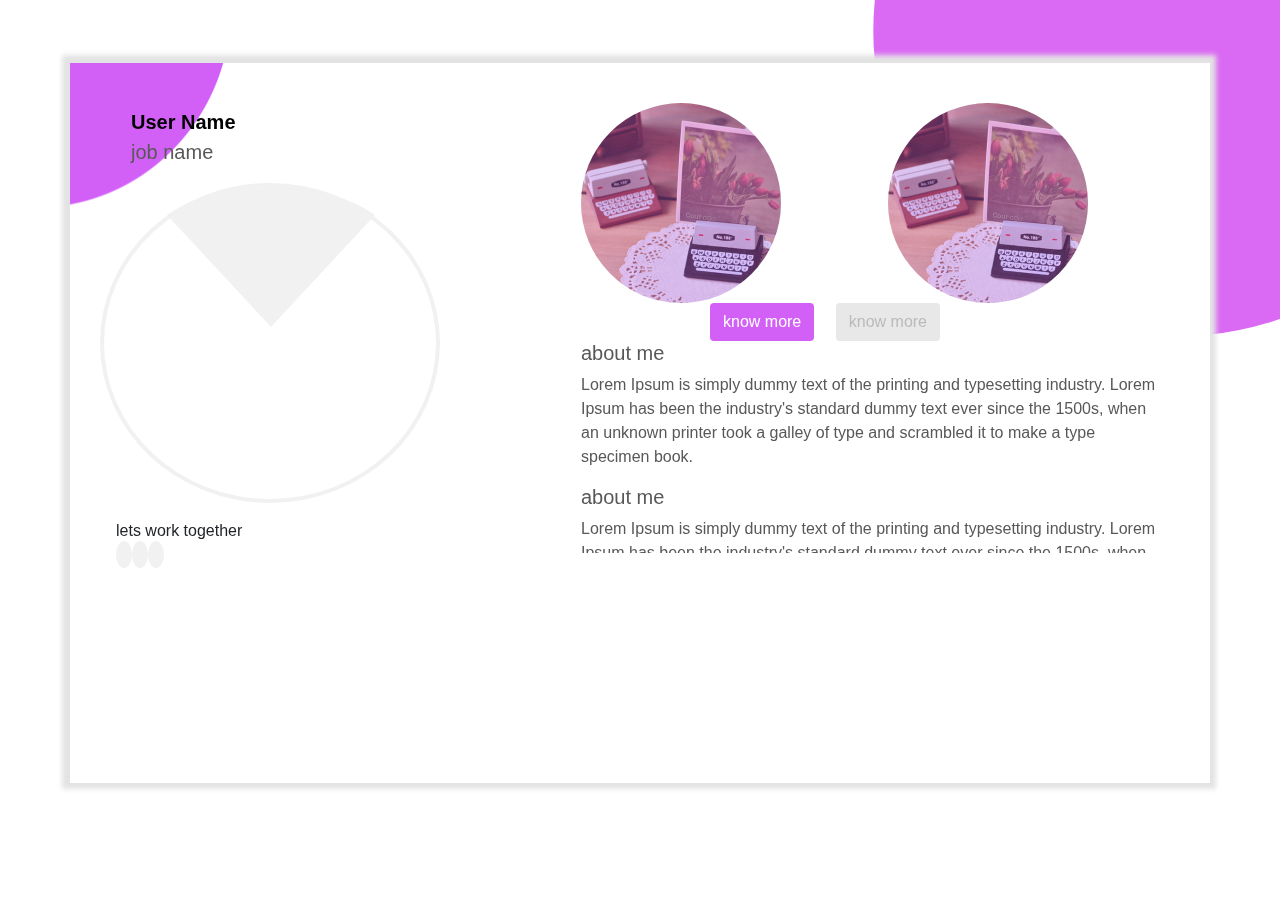
==== index.html @ be84b289 "my portfilio" ====
<!DOCTYPE html>
<html>
<head>
<meta charset="utf-8">
<meta http-equiv="X-UA-Compatible" content="IE=edge">
<meta name="viewport" content="width=device-width, initial-scale=1">
<title>portfilio</title>
<link rel="icon" type="image/png" href="imgs/title.png" />
<link rel="stylesheet" href="https://use.fontawesome.com/releases/v5.3.1/css/all.css" integrity="sha384-mzrmE5qonljUremFsqc01SB46JvROS7bZs3IO2EmfFsd15uHvIt+Y8vEf7N7fWAU" crossorigin="anonymous">
<link rel="stylesheet" href="css/bootstrap.min.css">    
<link rel="stylesheet" href="css/bootstrap.css">    
<link rel="stylesheet" href="css/owl.theme.default.css"> 
<link rel="stylesheet" href="css/owl.carousel.min.css">    
<link rel="stylesheet" href="css/styles.css">


</head>
<body>
<div class="container-fluid container-div" id="lg-bg">
	<div class="container content-container" id="sm-bg">
		<div class="row">
		 <div class="col inf">
			 <p><span>User Name</span>
				 <br>job name
			 </p>
		</div>
		</div>
	<div class="row">
	  <div class="col-4 tabs-container" id="bg">
		  <ul class=" nav nav-tabs"> 
        		<li class="nav-item active li-1">
        			<a href="#personal" class="nav-link active" role="tab" data-toggle="tab" onclick="change1()"><i class="far fa-file-code fa-2x" ></i></a>
        		</li>
        		<li class="nav-item li-2 ">
        			<a href="#skills" class="nav-link " role="tab" data-toggle="tab" onclick="change2()"><i class="far fa-user fa-2x" ></i></a>
        		</li>
        		<li class="nav-item li-3">
        			<a href="#works" class="nav-link " role="tab" data-toggle="tab" onclick="change3()"><i class="fas fa-briefcase fa-2x" ></i></a>
        		</li>
        		<li class="nav-item li-4">
        			<a href="#experience" class="nav-link " role="tab" data-toggle="tab" onclick="change4()"><i class="fab fa-angellist fa-2x"></i></a>
		  </li>
		  </ul>
		  <ul class="contact-icons ml-3 mt-3">
			  <li class="d-block ">lets work together</li>
			  <li class="d-inline px-2"><a href="#"><i class="far fa-envelope"></i></a></li>
			  <li class="d-inline px-2"><a href="#"><i class="fab fa-github"></i></a></li>
			  <li class="d-inline px-2"><a href="#"><i class="fab fa-linkedin-in"></i></a></li>
		  </ul>
		</div>
        		
	  <div class="tab-content col-8 " style="color:#585858;">
		  <!--profile-->
		   <div role="tabpanel" class="tab-pane fade in active " style="opacity:1;" id="personal">
			   <div class="row ml-5">
			      <div class="col pro ml-5"><img src="images/pro.png"></div>
			      <div class="col pro"><img src="images/pro.png"></div>
			   </div>
			   <div class="row">
			     <a href="#" class="btn btn1">know more</a>
			     <a href="#" class="btn btn2">know more</a>
			   </div>
			   <div class="row ml-5">
			     <div class="col ml-5">
					 <h5>about me</h5>
					 <p>Lorem Ipsum is simply dummy text of the printing and typesetting industry. Lorem Ipsum has been the industry's standard dummy text ever since the 1500s, when an unknown printer took a galley of type and scrambled it to make a type specimen book. </p>
				 </div>
			   </div>
			   <div class="row ml-5">
			     <div class="col ml-5">
					 <h5>about me</h5>
					 <p>
						 Lorem Ipsum is simply dummy text of the printing and typesetting industry. Lorem Ipsum has been the industry's standard dummy text ever since the 1500s, when an unknown printer took a galley of type and scrambled it to make a type specimen book. 
					 </p>
					 
					 
				 </div>
			   </div>
		  
		  </div>
		  		  
		  <!--profile------------------------------------------------------->
		   <div role="tabpanel" class="tab-pane fade " id="skills">
		  		  		   <h4>EXPERIIENCE</h4>
					 <p class="mt-2">
						 Lorem Ipsum is simply dummy text of the printing and typesetting industry. Lorem Ipsum has been the industry's standard dummy text ever since the 1500s, when an unknown printer took a galley of type and scrambled it to make a type specimen book. 
					 </p>


		  
		  
		  </div>
		  <!--Experience------------------------------------------------------->
		   <div role="tabpanel" class="tab-pane fade ml-5" id="works">
		   <h4>EXPERIIENCE</h4>
					 <p class="mt-2">
						 Lorem Ipsum is simply dummy text of the printing and typesetting industry. Lorem Ipsum has been the industry's standard dummy text ever since the 1500s, when an unknown printer took a galley of type and scrambled it to make a type specimen book. 
					 </p>
		  
		  <ul>
			  <li>
             <h5>june 2018</h5>			  
             <h4>front-end developer</h4>
			  Lorem Ipsum is simply dummy text of the printing and typesetting industry. Lorem Ipsum has been the industry's standard dummy text ever since the 1500s, when an unknown printer took<br><br>
			  </li>
			  <li>
				  
             <h5>june 2018</h5>			  
             <h4>front-end developer</h4>
			  Lorem Ipsum is simply dummy text of the printing and typesetting industry. Lorem Ipsum has been the industry's standard dummy text ever since the 1500s, when an unknown printer took<br><br>
			  </li>
			  <li>
				  <br><br>
             <h5>june 2018</h5>			  
             <h4>front-end developer</h4>
			  Lorem Ipsum is simply dummy text of the printing and typesetting industry. Lorem Ipsum has been the industry's standard dummy text ever since the 1500s, when an unknown printer took<br><br>
			  </li>
			  <li>
				  
             <h5>june 2018</h5>			  
             <h4>front-end developer</h4>
			  Lorem Ipsum is simply dummy text of the printing and typesetting industry. Lorem Ipsum has been the industry's standard dummy text ever since the 1500s, when an unknown printer took
				  <br><br>
			  </li>
			  <li>
				  
             <h5>june 2018</h5>			  
             <h4>front-end developer</h4>
			  Lorem Ipsum is simply dummy text of the printing and typesetting industry. Lorem Ipsum has been the industry's standard dummy text ever since the 1500s, when an unknown printer took
			  </li>
	     </ul>
		  
		  </div>
		  <!--skills------------------------------------------------------->
		  
		   <div role="tabpanel" class="tab-pane fade " id="experience">
		  
		  
		  
		  </div>

		
	  </div>
	</div>
	</div>
</div>
<!------------------------------------------------------------------------------->
<script src="js/jquery-1.11.3.min.js"></script>       
<script src="js/jquery.min.js"></script>       
<script src="js/bootstrap.js"></script>    
<script src="js/bootstrap.min.js"></script>    
<script src="js/owl.carousel.min.js"></script>
<script src="js/popper.min.js"></script>
<script src="js/code.js"></script>
		
</body>
</html>
---- css/styles.css ----
/* header*/
@charset "utf-8";
/* CSS Document */
*{margin-left: auto !important;
  margin-right:auto !important;
   padding: 0;
  box-sizing: border-box;
	
}
/* to change scrollbar*/ 
/* width */
::-webkit-scrollbar {
    width: 3px;
}

/* Track */
::-webkit-scrollbar-track {
    background: #f1f1f1; 
}
 
/* Handle */
::-webkit-scrollbar-thumb {
    background: #c6c6c6; 
}

/* Handle on hover */
::-webkit-scrollbar-thumb:hover {
    background: #3c4049; 
}
a{text-decoration: none;color: #a2a2a2;}
a:hover:{color:#333}
/**************************nav************************/
.container-div{width: 100%;
	height: 100%;
	position: fixed;
	top:0;
	right:0;
	background-image:url(../images/purple-lg-bg.PNG);
	background-position: right top;
	background-repeat: no-repeat;
	background-attachment: fixed;

	
}
.content-container{
	background-color: #fff;
	background-image:url(../images/purple-bg.PNG) ;
	background-position: left top;
	background-repeat: no-repeat;
	background-attachment: fixed;
	background-size: auto;
	height: 80%;
	width:100%;
	overflow: visible;
	margin:5% auto;
	border:#e3e3e3;
	-webkit-box-shadow: -1px -1px 5px 7px rgba(227,227,227,1);
-moz-box-shadow: -1px -1px 5px 7px rgba(227,227,227,1);
box-shadow: -1px -1px 5px 7px rgba(227,227,227,1);

}
.inf{margin: 4% auto auto;
    padding-left: 46px;
    font-size: 20px;
	color: #585858
    }
.inf span{font-weight: bold;color:#000}
.tabs-container{position: relative;}
.tabs-container .nav-tabs{position: relative;
	height:320px; 
	border:4px solid #f1f1f1;
	border-radius:50% }
.tabs-container ul .li-1 {position: absolute;
	  margin-top:0px;
	  left:37px;
	  width: 0;
      height: 0;
      border-left: 130px solid transparent;
      border-right: 130px solid transparent;
      border-top: 140px solid #f1f1f1;
      border-radius: 50%;}
.tabs-container ul .li-2{position: absolute;
	 transform: rotate(275deg);
	  margin-top:75px;
	  left:-53px;
	  width: 0;
      height: 0;
      border-left: 130px solid transparent;
      border-right: 130px solid transparent;
      border-top: 152px solid transparent;
      border-radius: 50%;}
.tabs-container ul .li-3{position: absolute;
	 transform: rotate(90deg);
	  margin-top:71px;
	  left:119px;
	  width: 0;
      height: 0;
      border-left: 130px solid transparent;
      border-right: 130px solid transparent;
      border-top: 166px solid transparent;
      border-radius: 50%;}
.tabs-container ul .li-4{position: absolute;
	  transform: rotate(180deg);
	  margin-top:153px;
	  left:26px;
	  width: 0;
      height: 0;
      border-left: 130px solid transparent;
      border-right: 130px solid transparent;
      border-top: 161px solid transparent;
      border-radius: 50%;}

nav-link i{color: #a2a2a2}
.tab-content{max-height: 450px;overflow-y: scroll;margin-top: -80px;}
.pro img{width: 200px;
	height: 200px;
	border-radius: 50%;
}
.btn1{background-color: #d260f7;color:#fff;margin-left: 240px!important;}
.btn2{background-color: #e8e8e8;color:#bababa;margin-right: 240px!important}
.nav-item a {transform: translate(-35px,-89px);border: none!important;background-color: transparent!important;}
.li-1 .nav-link.active{
	color: #da6af3!important;}


.li-2 .nav-link.active{
	color: #01d4a9;}


.li-3 .nav-link.active{
	color:#468df8 !important;}

.li-4 .nav-link.active{
	color: #f84f43 !important;}
.contact-icons  li:not(:first-child){background-color: #f1f1f1;border-radius: 50%;padding:5px}
/*
======================================================================================
experience
======================================================================================*/
#works h4:after{
	position: absolute;
    width: 5%!important;
    top: 33px;
    left: 65px;
    content: "";
    display: block;
    height: 4px;
    transition: all 300ms ease;
    text-align: center;
    opacity: 1;
    background: #468df8;
}#works ul:after{
	position: absolute;
    width: 11px!important;
    top: 152px;
    left: 63px;
    content: "";
    display: block;
    height: 850px;
    transition: all 300ms ease;
    text-align: center;
    opacity: 0.16;
    background: #333;
}
#works ul {color: #a3a3a3;margin-top: 10px;padding: 20px;}
#works ul h4{color: #525252}
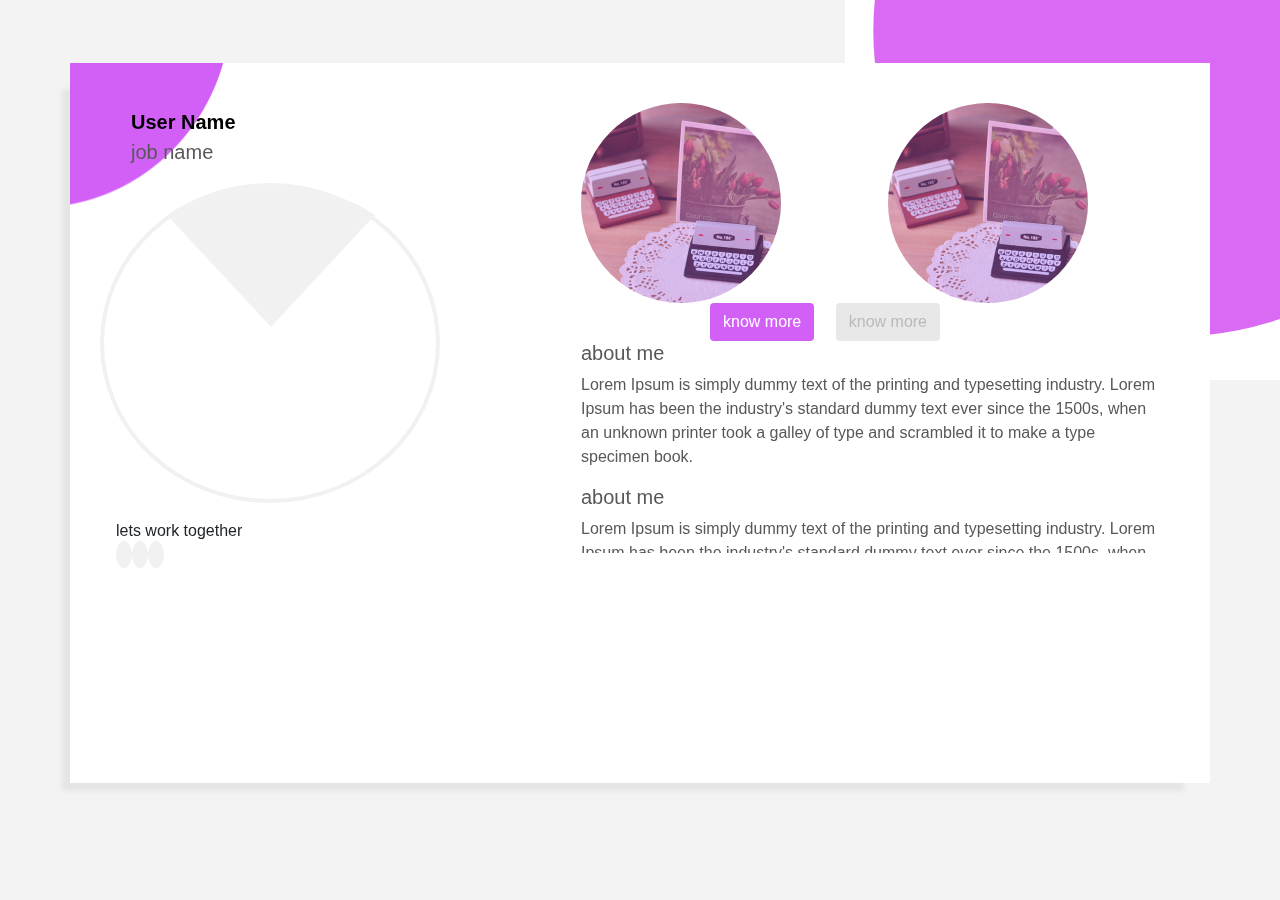
==== commit fa5ca87a: "use circle.css for progress bar" ====
--- a/index.html
+++ b/index.html
@@ -8,9 +8,8 @@
 <link rel="icon" type="image/png" href="imgs/title.png" />
 <link rel="stylesheet" href="https://use.fontawesome.com/releases/v5.3.1/css/all.css" integrity="sha384-mzrmE5qonljUremFsqc01SB46JvROS7bZs3IO2EmfFsd15uHvIt+Y8vEf7N7fWAU" crossorigin="anonymous">
 <link rel="stylesheet" href="css/bootstrap.min.css">    
-<link rel="stylesheet" href="css/bootstrap.css">    
-<link rel="stylesheet" href="css/owl.theme.default.css"> 
-<link rel="stylesheet" href="css/owl.carousel.min.css">    
+<link rel="stylesheet" href="css/bootstrap.css">       
+<link rel="stylesheet" href="css/circle.css">       
 <link rel="stylesheet" href="css/styles.css">
 
 
@@ -26,7 +25,7 @@
 		</div>
 		</div>
 	<div class="row">
-	  <div class="col-4 tabs-container" id="bg">
+	  <div class="col-md-4 tabs-container" id="bg">
 		  <ul class=" nav nav-tabs"> 
         		<li class="nav-item active li-1">
         			<a href="#personal" class="nav-link active" role="tab" data-toggle="tab" onclick="change1()"><i class="far fa-file-code fa-2x" ></i></a>
@@ -49,7 +48,7 @@
 		  </ul>
 		</div>
         		
-	  <div class="tab-content col-8 " style="color:#585858;">
+	  <div class="tab-content col-md-8 " style="color:#585858;">
 		  <!--profile-->
 		   <div role="tabpanel" class="tab-pane fade in active " style="opacity:1;" id="personal">
 			   <div class="row ml-5">
@@ -80,11 +79,99 @@
 		  </div>
 		  		  
 		  <!--profile------------------------------------------------------->
-		   <div role="tabpanel" class="tab-pane fade " id="skills">
-		  		  		   <h4>EXPERIIENCE</h4>
-					 <p class="mt-2">
+		   <div role="tabpanel" class="tab-pane fade ml-5" id="skills">
+		  		     <h4>Skills</h4>
+					 <p class="py-3">
 						 Lorem Ipsum is simply dummy text of the printing and typesetting industry. Lorem Ipsum has been the industry's standard dummy text ever since the 1500s, when an unknown printer took a galley of type and scrambled it to make a type specimen book. 
 					 </p>
+			   <ul class="d-block mt-5">
+			   <li class="d-block py-3">
+	          <div class="c100 p50 small">
+                    <span>50%</span>
+                    <div class="slice">
+                        <div class="bar"></div>
+                        <div class="fill"></div>
+                    </div>
+                </div>
+				  <main>
+					  <h4>skill name</h4>
+					  <p>
+					  Lorem Ipsum is simply dummy text of the printing and typesetting industry. Lorem Ipsum has been the industry's standard dummy text ever since the 1500s
+					  
+					  </p>
+				  </main>
+  
+			   </li>
+			   <li class="d-block">
+	          <div class="c100 p50 small">
+                    <span>50%</span>
+                    <div class="slice">
+                        <div class="bar"></div>
+                        <div class="fill"></div>
+                    </div>
+                </div>
+				  <main>
+					  <h4>skill name</h4>
+					  <p>
+					  Lorem Ipsum is simply dummy text of the printing and typesetting industry. Lorem Ipsum has been the industry's standard dummy text ever since the 1500s
+					  
+					  </p>
+				  </main>
+				   
+			   </li>
+			   <li class="d-block py-3">
+		          <div class="c100 p50 small">
+                    <span>50%</span>
+                    <div class="slice">
+                        <div class="bar"></div>
+                        <div class="fill"></div>
+                    </div>
+                </div>
+				  <main>
+					  <h4>skill name</h4>
+					  <p>
+					  Lorem Ipsum is simply dummy text of the printing and typesetting industry. Lorem Ipsum has been the industry's standard dummy text ever since the 1500s
+					  
+					  </p>
+				  </main>
+			   
+		       </li>
+			   <li class="d-block py-3">
+	          <div class="c100 p50 small">
+                    <span>50%</span>
+                    <div class="slice">
+                        <div class="bar"></div>
+                        <div class="fill"></div>
+                    </div>
+                </div>
+				  <main>
+					  <h4>skill name</h4>
+					  <p>
+					  Lorem Ipsum is simply dummy text of the printing and typesetting industry. Lorem Ipsum has been the industry's standard dummy text ever since the 1500s
+					  
+					  </p>
+				  </main>
+				   
+			   </li>
+			   <li class="d-block py-3">
+		          <div class="c100 p50 small">
+                    <span>50%</span>
+                    <div class="slice">
+                        <div class="bar"></div>
+                        <div class="fill"></div>
+                    </div>
+                </div>
+			   
+				  <main>
+					  <h4>skill name</h4>
+					  <p>
+					  Lorem Ipsum is simply dummy text of the printing and typesetting industry. Lorem Ipsum has been the industry's standard dummy text ever since the 1500s
+					  
+					  </p>
+				  </main>
+			   </li>
+			   </ul>
+			   
 
 
 		  
@@ -133,9 +220,70 @@
 		  </div>
 		  <!--skills------------------------------------------------------->
 		  
-		   <div role="tabpanel" class="tab-pane fade " id="experience">
-		  
-		  
+		   <div role="tabpanel" class="tab-pane fade ml-5" id="experience">
+		   <h4 class="ml-5">PORTFILIO</h4>
+		    <div class="row">
+			   <div class="col-md-3 bg-projects">
+				<a href="#" class="portfilio">
+			      project name
+			    </a>
+			  </div>
+			   <div class="col-md-3 bg-projects">
+				<a href="#" class="portfilio">
+			      project name
+			    </a>
+			  </div>
+			   <div class="col-md-3 bg-projects">
+				<a href="#" class="portfilio">
+			      project name
+			    </a>
+			  </div>
+			   <div class="col-md-3 bg-projects">
+				<a href="#" class="portfilio">
+			      project name
+			    </a>
+			  </div>
+			   <div class="col-md-3 bg-projects">
+				<a href="#" class="portfilio">
+			      project name
+			    </a>
+			  </div>
+			   <div class="col-md-3 bg-projects">
+				<a href="#" class="portfilio">
+			      project name
+			    </a>
+			  </div>
+			   <div class="col-md-3 bg-projects">
+				<a href="#" class="portfilio">
+			      project name
+			    </a>
+			  </div>
+			   <div class="col-md-3 bg-projects">
+				<a href="#" class="portfilio">
+			      project name
+			    </a>
+			  </div>
+			   <div class="col-md-3 bg-projects">
+				<a href="#" class="portfilio">
+			      project name
+			    </a>
+			  </div>
+			   <div class="col-md-3 bg-projects">
+				<a href="#" class="portfilio">
+			      project name
+			    </a>
+			  </div>
+			   <div class="col-md-3 bg-projects">
+				<a href="#" class="portfilio">
+			      project name
+			    </a>
+			  </div>
+			   <div class="col-md-3 bg-projects">
+				<a href="#" class="portfilio">
+			      project name
+			    </a>
+			  </div>
+			</div>
 		  
 		  </div>
 
@@ -149,7 +297,6 @@
 <script src="js/jquery.min.js"></script>       
 <script src="js/bootstrap.js"></script>    
 <script src="js/bootstrap.min.js"></script>    
-<script src="js/owl.carousel.min.js"></script>
 <script src="js/popper.min.js"></script>
 <script src="js/code.js"></script>
 		
--- a/css/circle.css
+++ b/css/circle.css
@@ -0,0 +1,879 @@
+/****************************************************************
+ *
+ * CSS Percentage Circle
+ * Author: Andre Firchow
+ *
+*****************************************************************/
+.rect-auto, .c100.p51 .slice, .c100.p52 .slice, .c100.p53 .slice, .c100.p54 .slice, .c100.p55 .slice, .c100.p56 .slice, .c100.p57 .slice, .c100.p58 .slice, .c100.p59 .slice, .c100.p60 .slice, .c100.p61 .slice, .c100.p62 .slice, .c100.p63 .slice, .c100.p64 .slice, .c100.p65 .slice, .c100.p66 .slice, .c100.p67 .slice, .c100.p68 .slice, .c100.p69 .slice, .c100.p70 .slice, .c100.p71 .slice, .c100.p72 .slice, .c100.p73 .slice, .c100.p74 .slice, .c100.p75 .slice, .c100.p76 .slice, .c100.p77 .slice, .c100.p78 .slice, .c100.p79 .slice, .c100.p80 .slice, .c100.p81 .slice, .c100.p82 .slice, .c100.p83 .slice, .c100.p84 .slice, .c100.p85 .slice, .c100.p86 .slice, .c100.p87 .slice, .c100.p88 .slice, .c100.p89 .slice, .c100.p90 .slice, .c100.p91 .slice, .c100.p92 .slice, .c100.p93 .slice, .c100.p94 .slice, .c100.p95 .slice, .c100.p96 .slice, .c100.p97 .slice, .c100.p98 .slice, .c100.p99 .slice, .c100.p100 .slice {
+  clip: rect(auto, auto, auto, auto);
+}
+
+.pie, .c100 .bar, .c100.p51 .fill, .c100.p52 .fill, .c100.p53 .fill, .c100.p54 .fill, .c100.p55 .fill, .c100.p56 .fill, .c100.p57 .fill, .c100.p58 .fill, .c100.p59 .fill, .c100.p60 .fill, .c100.p61 .fill, .c100.p62 .fill, .c100.p63 .fill, .c100.p64 .fill, .c100.p65 .fill, .c100.p66 .fill, .c100.p67 .fill, .c100.p68 .fill, .c100.p69 .fill, .c100.p70 .fill, .c100.p71 .fill, .c100.p72 .fill, .c100.p73 .fill, .c100.p74 .fill, .c100.p75 .fill, .c100.p76 .fill, .c100.p77 .fill, .c100.p78 .fill, .c100.p79 .fill, .c100.p80 .fill, .c100.p81 .fill, .c100.p82 .fill, .c100.p83 .fill, .c100.p84 .fill, .c100.p85 .fill, .c100.p86 .fill, .c100.p87 .fill, .c100.p88 .fill, .c100.p89 .fill, .c100.p90 .fill, .c100.p91 .fill, .c100.p92 .fill, .c100.p93 .fill, .c100.p94 .fill, .c100.p95 .fill, .c100.p96 .fill, .c100.p97 .fill, .c100.p98 .fill, .c100.p99 .fill, .c100.p100 .fill {
+  position: absolute;
+  border: 0.08em solid #01d1a7;
+  width: 0.84em;
+  height: 0.84em;
+  clip: rect(0em, 0.5em, 1em, 0em);
+  -webkit-border-radius: 50%;
+  -moz-border-radius: 50%;
+  -ms-border-radius: 50%;
+  -o-border-radius: 50%;
+  border-radius: 50%;
+  -webkit-transform: rotate(0deg);
+  -moz-transform: rotate(0deg);
+  -ms-transform: rotate(0deg);
+  -o-transform: rotate(0deg);
+  transform: rotate(0deg);
+}
+
+.pie-fill, .c100.p51 .bar:after, .c100.p51 .fill, .c100.p52 .bar:after, .c100.p52 .fill, .c100.p53 .bar:after, .c100.p53 .fill, .c100.p54 .bar:after, .c100.p54 .fill, .c100.p55 .bar:after, .c100.p55 .fill, .c100.p56 .bar:after, .c100.p56 .fill, .c100.p57 .bar:after, .c100.p57 .fill, .c100.p58 .bar:after, .c100.p58 .fill, .c100.p59 .bar:after, .c100.p59 .fill, .c100.p60 .bar:after, .c100.p60 .fill, .c100.p61 .bar:after, .c100.p61 .fill, .c100.p62 .bar:after, .c100.p62 .fill, .c100.p63 .bar:after, .c100.p63 .fill, .c100.p64 .bar:after, .c100.p64 .fill, .c100.p65 .bar:after, .c100.p65 .fill, .c100.p66 .bar:after, .c100.p66 .fill, .c100.p67 .bar:after, .c100.p67 .fill, .c100.p68 .bar:after, .c100.p68 .fill, .c100.p69 .bar:after, .c100.p69 .fill, .c100.p70 .bar:after, .c100.p70 .fill, .c100.p71 .bar:after, .c100.p71 .fill, .c100.p72 .bar:after, .c100.p72 .fill, .c100.p73 .bar:after, .c100.p73 .fill, .c100.p74 .bar:after, .c100.p74 .fill, .c100.p75 .bar:after, .c100.p75 .fill, .c100.p76 .bar:after, .c100.p76 .fill, .c100.p77 .bar:after, .c100.p77 .fill, .c100.p78 .bar:after, .c100.p78 .fill, .c100.p79 .bar:after, .c100.p79 .fill, .c100.p80 .bar:after, .c100.p80 .fill, .c100.p81 .bar:after, .c100.p81 .fill, .c100.p82 .bar:after, .c100.p82 .fill, .c100.p83 .bar:after, .c100.p83 .fill, .c100.p84 .bar:after, .c100.p84 .fill, .c100.p85 .bar:after, .c100.p85 .fill, .c100.p86 .bar:after, .c100.p86 .fill, .c100.p87 .bar:after, .c100.p87 .fill, .c100.p88 .bar:after, .c100.p88 .fill, .c100.p89 .bar:after, .c100.p89 .fill, .c100.p90 .bar:after, .c100.p90 .fill, .c100.p91 .bar:after, .c100.p91 .fill, .c100.p92 .bar:after, .c100.p92 .fill, .c100.p93 .bar:after, .c100.p93 .fill, .c100.p94 .bar:after, .c100.p94 .fill, .c100.p95 .bar:after, .c100.p95 .fill, .c100.p96 .bar:after, .c100.p96 .fill, .c100.p97 .bar:after, .c100.p97 .fill, .c100.p98 .bar:after, .c100.p98 .fill, .c100.p99 .bar:after, .c100.p99 .fill, .c100.p100 .bar:after, .c100.p100 .fill {
+  -webkit-transform: rotate(180deg);
+  -moz-transform: rotate(180deg);
+  -ms-transform: rotate(180deg);
+  -o-transform: rotate(180deg);
+  transform: rotate(180deg);
+}
+
+.c100 {
+  position: relative;
+  font-size: 120px;
+  width: 1em;
+  height: 1em;
+  -webkit-border-radius: 50%;
+  -moz-border-radius: 50%;
+  -ms-border-radius: 50%;
+  -o-border-radius: 50%;
+  border-radius: 50%;
+  float: left;
+  margin: 0 0.1em 0.1em 0;
+  background-color: #cccccc;
+}
+.c100 *, .c100 *:before, .c100 *:after {
+  -webkit-box-sizing: content-box;
+  -moz-box-sizing: content-box;
+  box-sizing: content-box;
+}
+.c100.center {
+  float: none;
+  margin: 0 auto;
+}
+.c100.big {
+  font-size: 240px;
+}
+.c100.small {
+  font-size: 80px;
+}
+.c100 > span {
+  position: absolute;
+  width: 100%;
+  z-index: 1;
+  left: 0;
+  top: 0;
+  width: 5em;
+  line-height: 5em;
+  font-size: 0.2em;
+  color: #cccccc;
+  display: block;
+  text-align: center;
+  white-space: nowrap;
+  -webkit-transition-property: all;
+  -moz-transition-property: all;
+  -o-transition-property: all;
+  transition-property: all;
+  -webkit-transition-duration: 0.2s;
+  -moz-transition-duration: 0.2s;
+  -o-transition-duration: 0.2s;
+  transition-duration: 0.2s;
+  -webkit-transition-timing-function: ease-out;
+  -moz-transition-timing-function: ease-out;
+  -o-transition-timing-function: ease-out;
+  transition-timing-function: ease-out;
+}
+.c100:after {
+  position: absolute;
+  top: 0.08em;
+  left: 0.08em;
+  display: block;
+  content: " ";
+  -webkit-border-radius: 50%;
+  -moz-border-radius: 50%;
+  -ms-border-radius: 50%;
+  -o-border-radius: 50%;
+  border-radius: 50%;
+  background-color: whitesmoke;
+  width: 0.84em;
+  height: 0.84em;
+  -webkit-transition-property: all;
+  -moz-transition-property: all;
+  -o-transition-property: all;
+  transition-property: all;
+  -webkit-transition-duration: 0.2s;
+  -moz-transition-duration: 0.2s;
+  -o-transition-duration: 0.2s;
+  transition-duration: 0.2s;
+  -webkit-transition-timing-function: ease-in;
+  -moz-transition-timing-function: ease-in;
+  -o-transition-timing-function: ease-in;
+  transition-timing-function: ease-in;
+}
+.c100 .slice {
+  position: absolute;
+  width: 1em;
+  height: 1em;
+  clip: rect(0em, 1em, 1em, 0.5em);
+}
+.c100.p1 .bar {
+  -webkit-transform: rotate(3.6deg);
+  -moz-transform: rotate(3.6deg);
+  -ms-transform: rotate(3.6deg);
+  -o-transform: rotate(3.6deg);
+  transform: rotate(3.6deg);
+}
+.c100.p2 .bar {
+  -webkit-transform: rotate(7.2deg);
+  -moz-transform: rotate(7.2deg);
+  -ms-transform: rotate(7.2deg);
+  -o-transform: rotate(7.2deg);
+  transform: rotate(7.2deg);
+}
+.c100.p3 .bar {
+  -webkit-transform: rotate(10.8deg);
+  -moz-transform: rotate(10.8deg);
+  -ms-transform: rotate(10.8deg);
+  -o-transform: rotate(10.8deg);
+  transform: rotate(10.8deg);
+}
+.c100.p4 .bar {
+  -webkit-transform: rotate(14.4deg);
+  -moz-transform: rotate(14.4deg);
+  -ms-transform: rotate(14.4deg);
+  -o-transform: rotate(14.4deg);
+  transform: rotate(14.4deg);
+}
+.c100.p5 .bar {
+  -webkit-transform: rotate(18deg);
+  -moz-transform: rotate(18deg);
+  -ms-transform: rotate(18deg);
+  -o-transform: rotate(18deg);
+  transform: rotate(18deg);
+}
+.c100.p6 .bar {
+  -webkit-transform: rotate(21.6deg);
+  -moz-transform: rotate(21.6deg);
+  -ms-transform: rotate(21.6deg);
+  -o-transform: rotate(21.6deg);
+  transform: rotate(21.6deg);
+}
+.c100.p7 .bar {
+  -webkit-transform: rotate(25.2deg);
+  -moz-transform: rotate(25.2deg);
+  -ms-transform: rotate(25.2deg);
+  -o-transform: rotate(25.2deg);
+  transform: rotate(25.2deg);
+}
+.c100.p8 .bar {
+  -webkit-transform: rotate(28.8deg);
+  -moz-transform: rotate(28.8deg);
+  -ms-transform: rotate(28.8deg);
+  -o-transform: rotate(28.8deg);
+  transform: rotate(28.8deg);
+}
+.c100.p9 .bar {
+  -webkit-transform: rotate(32.4deg);
+  -moz-transform: rotate(32.4deg);
+  -ms-transform: rotate(32.4deg);
+  -o-transform: rotate(32.4deg);
+  transform: rotate(32.4deg);
+}
+.c100.p10 .bar {
+  -webkit-transform: rotate(36deg);
+  -moz-transform: rotate(36deg);
+  -ms-transform: rotate(36deg);
+  -o-transform: rotate(36deg);
+  transform: rotate(36deg);
+}
+.c100.p11 .bar {
+  -webkit-transform: rotate(39.6deg);
+  -moz-transform: rotate(39.6deg);
+  -ms-transform: rotate(39.6deg);
+  -o-transform: rotate(39.6deg);
+  transform: rotate(39.6deg);
+}
+.c100.p12 .bar {
+  -webkit-transform: rotate(43.2deg);
+  -moz-transform: rotate(43.2deg);
+  -ms-transform: rotate(43.2deg);
+  -o-transform: rotate(43.2deg);
+  transform: rotate(43.2deg);
+}
+.c100.p13 .bar {
+  -webkit-transform: rotate(46.8deg);
+  -moz-transform: rotate(46.8deg);
+  -ms-transform: rotate(46.8deg);
+  -o-transform: rotate(46.8deg);
+  transform: rotate(46.8deg);
+}
+.c100.p14 .bar {
+  -webkit-transform: rotate(50.4deg);
+  -moz-transform: rotate(50.4deg);
+  -ms-transform: rotate(50.4deg);
+  -o-transform: rotate(50.4deg);
+  transform: rotate(50.4deg);
+}
+.c100.p15 .bar {
+  -webkit-transform: rotate(54deg);
+  -moz-transform: rotate(54deg);
+  -ms-transform: rotate(54deg);
+  -o-transform: rotate(54deg);
+  transform: rotate(54deg);
+}
+.c100.p16 .bar {
+  -webkit-transform: rotate(57.6deg);
+  -moz-transform: rotate(57.6deg);
+  -ms-transform: rotate(57.6deg);
+  -o-transform: rotate(57.6deg);
+  transform: rotate(57.6deg);
+}
+.c100.p17 .bar {
+  -webkit-transform: rotate(61.2deg);
+  -moz-transform: rotate(61.2deg);
+  -ms-transform: rotate(61.2deg);
+  -o-transform: rotate(61.2deg);
+  transform: rotate(61.2deg);
+}
+.c100.p18 .bar {
+  -webkit-transform: rotate(64.8deg);
+  -moz-transform: rotate(64.8deg);
+  -ms-transform: rotate(64.8deg);
+  -o-transform: rotate(64.8deg);
+  transform: rotate(64.8deg);
+}
+.c100.p19 .bar {
+  -webkit-transform: rotate(68.4deg);
+  -moz-transform: rotate(68.4deg);
+  -ms-transform: rotate(68.4deg);
+  -o-transform: rotate(68.4deg);
+  transform: rotate(68.4deg);
+}
+.c100.p20 .bar {
+  -webkit-transform: rotate(72deg);
+  -moz-transform: rotate(72deg);
+  -ms-transform: rotate(72deg);
+  -o-transform: rotate(72deg);
+  transform: rotate(72deg);
+}
+.c100.p21 .bar {
+  -webkit-transform: rotate(75.6deg);
+  -moz-transform: rotate(75.6deg);
+  -ms-transform: rotate(75.6deg);
+  -o-transform: rotate(75.6deg);
+  transform: rotate(75.6deg);
+}
+.c100.p22 .bar {
+  -webkit-transform: rotate(79.2deg);
+  -moz-transform: rotate(79.2deg);
+  -ms-transform: rotate(79.2deg);
+  -o-transform: rotate(79.2deg);
+  transform: rotate(79.2deg);
+}
+.c100.p23 .bar {
+  -webkit-transform: rotate(82.8deg);
+  -moz-transform: rotate(82.8deg);
+  -ms-transform: rotate(82.8deg);
+  -o-transform: rotate(82.8deg);
+  transform: rotate(82.8deg);
+}
+.c100.p24 .bar {
+  -webkit-transform: rotate(86.4deg);
+  -moz-transform: rotate(86.4deg);
+  -ms-transform: rotate(86.4deg);
+  -o-transform: rotate(86.4deg);
+  transform: rotate(86.4deg);
+}
+.c100.p25 .bar {
+  -webkit-transform: rotate(90deg);
+  -moz-transform: rotate(90deg);
+  -ms-transform: rotate(90deg);
+  -o-transform: rotate(90deg);
+  transform: rotate(90deg);
+}
+.c100.p26 .bar {
+  -webkit-transform: rotate(93.6deg);
+  -moz-transform: rotate(93.6deg);
+  -ms-transform: rotate(93.6deg);
+  -o-transform: rotate(93.6deg);
+  transform: rotate(93.6deg);
+}
+.c100.p27 .bar {
+  -webkit-transform: rotate(97.2deg);
+  -moz-transform: rotate(97.2deg);
+  -ms-transform: rotate(97.2deg);
+  -o-transform: rotate(97.2deg);
+  transform: rotate(97.2deg);
+}
+.c100.p28 .bar {
+  -webkit-transform: rotate(100.8deg);
+  -moz-transform: rotate(100.8deg);
+  -ms-transform: rotate(100.8deg);
+  -o-transform: rotate(100.8deg);
+  transform: rotate(100.8deg);
+}
+.c100.p29 .bar {
+  -webkit-transform: rotate(104.4deg);
+  -moz-transform: rotate(104.4deg);
+  -ms-transform: rotate(104.4deg);
+  -o-transform: rotate(104.4deg);
+  transform: rotate(104.4deg);
+}
+.c100.p30 .bar {
+  -webkit-transform: rotate(108deg);
+  -moz-transform: rotate(108deg);
+  -ms-transform: rotate(108deg);
+  -o-transform: rotate(108deg);
+  transform: rotate(108deg);
+}
+.c100.p31 .bar {
+  -webkit-transform: rotate(111.6deg);
+  -moz-transform: rotate(111.6deg);
+  -ms-transform: rotate(111.6deg);
+  -o-transform: rotate(111.6deg);
+  transform: rotate(111.6deg);
+}
+.c100.p32 .bar {
+  -webkit-transform: rotate(115.2deg);
+  -moz-transform: rotate(115.2deg);
+  -ms-transform: rotate(115.2deg);
+  -o-transform: rotate(115.2deg);
+  transform: rotate(115.2deg);
+}
+.c100.p33 .bar {
+  -webkit-transform: rotate(118.8deg);
+  -moz-transform: rotate(118.8deg);
+  -ms-transform: rotate(118.8deg);
+  -o-transform: rotate(118.8deg);
+  transform: rotate(118.8deg);
+}
+.c100.p34 .bar {
+  -webkit-transform: rotate(122.4deg);
+  -moz-transform: rotate(122.4deg);
+  -ms-transform: rotate(122.4deg);
+  -o-transform: rotate(122.4deg);
+  transform: rotate(122.4deg);
+}
+.c100.p35 .bar {
+  -webkit-transform: rotate(126deg);
+  -moz-transform: rotate(126deg);
+  -ms-transform: rotate(126deg);
+  -o-transform: rotate(126deg);
+  transform: rotate(126deg);
+}
+.c100.p36 .bar {
+  -webkit-transform: rotate(129.6deg);
+  -moz-transform: rotate(129.6deg);
+  -ms-transform: rotate(129.6deg);
+  -o-transform: rotate(129.6deg);
+  transform: rotate(129.6deg);
+}
+.c100.p37 .bar {
+  -webkit-transform: rotate(133.2deg);
+  -moz-transform: rotate(133.2deg);
+  -ms-transform: rotate(133.2deg);
+  -o-transform: rotate(133.2deg);
+  transform: rotate(133.2deg);
+}
+.c100.p38 .bar {
+  -webkit-transform: rotate(136.8deg);
+  -moz-transform: rotate(136.8deg);
+  -ms-transform: rotate(136.8deg);
+  -o-transform: rotate(136.8deg);
+  transform: rotate(136.8deg);
+}
+.c100.p39 .bar {
+  -webkit-transform: rotate(140.4deg);
+  -moz-transform: rotate(140.4deg);
+  -ms-transform: rotate(140.4deg);
+  -o-transform: rotate(140.4deg);
+  transform: rotate(140.4deg);
+}
+.c100.p40 .bar {
+  -webkit-transform: rotate(144deg);
+  -moz-transform: rotate(144deg);
+  -ms-transform: rotate(144deg);
+  -o-transform: rotate(144deg);
+  transform: rotate(144deg);
+}
+.c100.p41 .bar {
+  -webkit-transform: rotate(147.6deg);
+  -moz-transform: rotate(147.6deg);
+  -ms-transform: rotate(147.6deg);
+  -o-transform: rotate(147.6deg);
+  transform: rotate(147.6deg);
+}
+.c100.p42 .bar {
+  -webkit-transform: rotate(151.2deg);
+  -moz-transform: rotate(151.2deg);
+  -ms-transform: rotate(151.2deg);
+  -o-transform: rotate(151.2deg);
+  transform: rotate(151.2deg);
+}
+.c100.p43 .bar {
+  -webkit-transform: rotate(154.8deg);
+  -moz-transform: rotate(154.8deg);
+  -ms-transform: rotate(154.8deg);
+  -o-transform: rotate(154.8deg);
+  transform: rotate(154.8deg);
+}
+.c100.p44 .bar {
+  -webkit-transform: rotate(158.4deg);
+  -moz-transform: rotate(158.4deg);
+  -ms-transform: rotate(158.4deg);
+  -o-transform: rotate(158.4deg);
+  transform: rotate(158.4deg);
+}
+.c100.p45 .bar {
+  -webkit-transform: rotate(162deg);
+  -moz-transform: rotate(162deg);
+  -ms-transform: rotate(162deg);
+  -o-transform: rotate(162deg);
+  transform: rotate(162deg);
+}
+.c100.p46 .bar {
+  -webkit-transform: rotate(165.6deg);
+  -moz-transform: rotate(165.6deg);
+  -ms-transform: rotate(165.6deg);
+  -o-transform: rotate(165.6deg);
+  transform: rotate(165.6deg);
+}
+.c100.p47 .bar {
+  -webkit-transform: rotate(169.2deg);
+  -moz-transform: rotate(169.2deg);
+  -ms-transform: rotate(169.2deg);
+  -o-transform: rotate(169.2deg);
+  transform: rotate(169.2deg);
+}
+.c100.p48 .bar {
+  -webkit-transform: rotate(172.8deg);
+  -moz-transform: rotate(172.8deg);
+  -ms-transform: rotate(172.8deg);
+  -o-transform: rotate(172.8deg);
+  transform: rotate(172.8deg);
+}
+.c100.p49 .bar {
+  -webkit-transform: rotate(176.4deg);
+  -moz-transform: rotate(176.4deg);
+  -ms-transform: rotate(176.4deg);
+  -o-transform: rotate(176.4deg);
+  transform: rotate(176.4deg);
+}
+.c100.p50 .bar {
+  -webkit-transform: rotate(180deg);
+  -moz-transform: rotate(180deg);
+  -ms-transform: rotate(180deg);
+  -o-transform: rotate(180deg);
+  transform: rotate(180deg);
+}
+.c100.p51 .bar {
+  -webkit-transform: rotate(183.6deg);
+  -moz-transform: rotate(183.6deg);
+  -ms-transform: rotate(183.6deg);
+  -o-transform: rotate(183.6deg);
+  transform: rotate(183.6deg);
+}
+.c100.p52 .bar {
+  -webkit-transform: rotate(187.2deg);
+  -moz-transform: rotate(187.2deg);
+  -ms-transform: rotate(187.2deg);
+  -o-transform: rotate(187.2deg);
+  transform: rotate(187.2deg);
+}
+.c100.p53 .bar {
+  -webkit-transform: rotate(190.8deg);
+  -moz-transform: rotate(190.8deg);
+  -ms-transform: rotate(190.8deg);
+  -o-transform: rotate(190.8deg);
+  transform: rotate(190.8deg);
+}
+.c100.p54 .bar {
+  -webkit-transform: rotate(194.4deg);
+  -moz-transform: rotate(194.4deg);
+  -ms-transform: rotate(194.4deg);
+  -o-transform: rotate(194.4deg);
+  transform: rotate(194.4deg);
+}
+.c100.p55 .bar {
+  -webkit-transform: rotate(198deg);
+  -moz-transform: rotate(198deg);
+  -ms-transform: rotate(198deg);
+  -o-transform: rotate(198deg);
+  transform: rotate(198deg);
+}
+.c100.p56 .bar {
+  -webkit-transform: rotate(201.6deg);
+  -moz-transform: rotate(201.6deg);
+  -ms-transform: rotate(201.6deg);
+  -o-transform: rotate(201.6deg);
+  transform: rotate(201.6deg);
+}
+.c100.p57 .bar {
+  -webkit-transform: rotate(205.2deg);
+  -moz-transform: rotate(205.2deg);
+  -ms-transform: rotate(205.2deg);
+  -o-transform: rotate(205.2deg);
+  transform: rotate(205.2deg);
+}
+.c100.p58 .bar {
+  -webkit-transform: rotate(208.8deg);
+  -moz-transform: rotate(208.8deg);
+  -ms-transform: rotate(208.8deg);
+  -o-transform: rotate(208.8deg);
+  transform: rotate(208.8deg);
+}
+.c100.p59 .bar {
+  -webkit-transform: rotate(212.4deg);
+  -moz-transform: rotate(212.4deg);
+  -ms-transform: rotate(212.4deg);
+  -o-transform: rotate(212.4deg);
+  transform: rotate(212.4deg);
+}
+.c100.p60 .bar {
+  -webkit-transform: rotate(216deg);
+  -moz-transform: rotate(216deg);
+  -ms-transform: rotate(216deg);
+  -o-transform: rotate(216deg);
+  transform: rotate(216deg);
+}
+.c100.p61 .bar {
+  -webkit-transform: rotate(219.6deg);
+  -moz-transform: rotate(219.6deg);
+  -ms-transform: rotate(219.6deg);
+  -o-transform: rotate(219.6deg);
+  transform: rotate(219.6deg);
+}
+.c100.p62 .bar {
+  -webkit-transform: rotate(223.2deg);
+  -moz-transform: rotate(223.2deg);
+  -ms-transform: rotate(223.2deg);
+  -o-transform: rotate(223.2deg);
+  transform: rotate(223.2deg);
+}
+.c100.p63 .bar {
+  -webkit-transform: rotate(226.8deg);
+  -moz-transform: rotate(226.8deg);
+  -ms-transform: rotate(226.8deg);
+  -o-transform: rotate(226.8deg);
+  transform: rotate(226.8deg);
+}
+.c100.p64 .bar {
+  -webkit-transform: rotate(230.4deg);
+  -moz-transform: rotate(230.4deg);
+  -ms-transform: rotate(230.4deg);
+  -o-transform: rotate(230.4deg);
+  transform: rotate(230.4deg);
+}
+.c100.p65 .bar {
+  -webkit-transform: rotate(234deg);
+  -moz-transform: rotate(234deg);
+  -ms-transform: rotate(234deg);
+  -o-transform: rotate(234deg);
+  transform: rotate(234deg);
+}
+.c100.p66 .bar {
+  -webkit-transform: rotate(237.6deg);
+  -moz-transform: rotate(237.6deg);
+  -ms-transform: rotate(237.6deg);
+  -o-transform: rotate(237.6deg);
+  transform: rotate(237.6deg);
+}
+.c100.p67 .bar {
+  -webkit-transform: rotate(241.2deg);
+  -moz-transform: rotate(241.2deg);
+  -ms-transform: rotate(241.2deg);
+  -o-transform: rotate(241.2deg);
+  transform: rotate(241.2deg);
+}
+.c100.p68 .bar {
+  -webkit-transform: rotate(244.8deg);
+  -moz-transform: rotate(244.8deg);
+  -ms-transform: rotate(244.8deg);
+  -o-transform: rotate(244.8deg);
+  transform: rotate(244.8deg);
+}
+.c100.p69 .bar {
+  -webkit-transform: rotate(248.4deg);
+  -moz-transform: rotate(248.4deg);
+  -ms-transform: rotate(248.4deg);
+  -o-transform: rotate(248.4deg);
+  transform: rotate(248.4deg);
+}
+.c100.p70 .bar {
+  -webkit-transform: rotate(252deg);
+  -moz-transform: rotate(252deg);
+  -ms-transform: rotate(252deg);
+  -o-transform: rotate(252deg);
+  transform: rotate(252deg);
+}
+.c100.p71 .bar {
+  -webkit-transform: rotate(255.6deg);
+  -moz-transform: rotate(255.6deg);
+  -ms-transform: rotate(255.6deg);
+  -o-transform: rotate(255.6deg);
+  transform: rotate(255.6deg);
+}
+.c100.p72 .bar {
+  -webkit-transform: rotate(259.2deg);
+  -moz-transform: rotate(259.2deg);
+  -ms-transform: rotate(259.2deg);
+  -o-transform: rotate(259.2deg);
+  transform: rotate(259.2deg);
+}
+.c100.p73 .bar {
+  -webkit-transform: rotate(262.8deg);
+  -moz-transform: rotate(262.8deg);
+  -ms-transform: rotate(262.8deg);
+  -o-transform: rotate(262.8deg);
+  transform: rotate(262.8deg);
+}
+.c100.p74 .bar {
+  -webkit-transform: rotate(266.4deg);
+  -moz-transform: rotate(266.4deg);
+  -ms-transform: rotate(266.4deg);
+  -o-transform: rotate(266.4deg);
+  transform: rotate(266.4deg);
+}
+.c100.p75 .bar {
+  -webkit-transform: rotate(270deg);
+  -moz-transform: rotate(270deg);
+  -ms-transform: rotate(270deg);
+  -o-transform: rotate(270deg);
+  transform: rotate(270deg);
+}
+.c100.p76 .bar {
+  -webkit-transform: rotate(273.6deg);
+  -moz-transform: rotate(273.6deg);
+  -ms-transform: rotate(273.6deg);
+  -o-transform: rotate(273.6deg);
+  transform: rotate(273.6deg);
+}
+.c100.p77 .bar {
+  -webkit-transform: rotate(277.2deg);
+  -moz-transform: rotate(277.2deg);
+  -ms-transform: rotate(277.2deg);
+  -o-transform: rotate(277.2deg);
+  transform: rotate(277.2deg);
+}
+.c100.p78 .bar {
+  -webkit-transform: rotate(280.8deg);
+  -moz-transform: rotate(280.8deg);
+  -ms-transform: rotate(280.8deg);
+  -o-transform: rotate(280.8deg);
+  transform: rotate(280.8deg);
+}
+.c100.p79 .bar {
+  -webkit-transform: rotate(284.4deg);
+  -moz-transform: rotate(284.4deg);
+  -ms-transform: rotate(284.4deg);
+  -o-transform: rotate(284.4deg);
+  transform: rotate(284.4deg);
+}
+.c100.p80 .bar {
+  -webkit-transform: rotate(288deg);
+  -moz-transform: rotate(288deg);
+  -ms-transform: rotate(288deg);
+  -o-transform: rotate(288deg);
+  transform: rotate(288deg);
+}
+.c100.p81 .bar {
+  -webkit-transform: rotate(291.6deg);
+  -moz-transform: rotate(291.6deg);
+  -ms-transform: rotate(291.6deg);
+  -o-transform: rotate(291.6deg);
+  transform: rotate(291.6deg);
+}
+.c100.p82 .bar {
+  -webkit-transform: rotate(295.2deg);
+  -moz-transform: rotate(295.2deg);
+  -ms-transform: rotate(295.2deg);
+  -o-transform: rotate(295.2deg);
+  transform: rotate(295.2deg);
+}
+.c100.p83 .bar {
+  -webkit-transform: rotate(298.8deg);
+  -moz-transform: rotate(298.8deg);
+  -ms-transform: rotate(298.8deg);
+  -o-transform: rotate(298.8deg);
+  transform: rotate(298.8deg);
+}
+.c100.p84 .bar {
+  -webkit-transform: rotate(302.4deg);
+  -moz-transform: rotate(302.4deg);
+  -ms-transform: rotate(302.4deg);
+  -o-transform: rotate(302.4deg);
+  transform: rotate(302.4deg);
+}
+.c100.p85 .bar {
+  -webkit-transform: rotate(306deg);
+  -moz-transform: rotate(306deg);
+  -ms-transform: rotate(306deg);
+  -o-transform: rotate(306deg);
+  transform: rotate(306deg);
+}
+.c100.p86 .bar {
+  -webkit-transform: rotate(309.6deg);
+  -moz-transform: rotate(309.6deg);
+  -ms-transform: rotate(309.6deg);
+  -o-transform: rotate(309.6deg);
+  transform: rotate(309.6deg);
+}
+.c100.p87 .bar {
+  -webkit-transform: rotate(313.2deg);
+  -moz-transform: rotate(313.2deg);
+  -ms-transform: rotate(313.2deg);
+  -o-transform: rotate(313.2deg);
+  transform: rotate(313.2deg);
+}
+.c100.p88 .bar {
+  -webkit-transform: rotate(316.8deg);
+  -moz-transform: rotate(316.8deg);
+  -ms-transform: rotate(316.8deg);
+  -o-transform: rotate(316.8deg);
+  transform: rotate(316.8deg);
+}
+.c100.p89 .bar {
+  -webkit-transform: rotate(320.4deg);
+  -moz-transform: rotate(320.4deg);
+  -ms-transform: rotate(320.4deg);
+  -o-transform: rotate(320.4deg);
+  transform: rotate(320.4deg);
+}
+.c100.p90 .bar {
+  -webkit-transform: rotate(324deg);
+  -moz-transform: rotate(324deg);
+  -ms-transform: rotate(324deg);
+  -o-transform: rotate(324deg);
+  transform: rotate(324deg);
+}
+.c100.p91 .bar {
+  -webkit-transform: rotate(327.6deg);
+  -moz-transform: rotate(327.6deg);
+  -ms-transform: rotate(327.6deg);
+  -o-transform: rotate(327.6deg);
+  transform: rotate(327.6deg);
+}
+.c100.p92 .bar {
+  -webkit-transform: rotate(331.2deg);
+  -moz-transform: rotate(331.2deg);
+  -ms-transform: rotate(331.2deg);
+  -o-transform: rotate(331.2deg);
+  transform: rotate(331.2deg);
+}
+.c100.p93 .bar {
+  -webkit-transform: rotate(334.8deg);
+  -moz-transform: rotate(334.8deg);
+  -ms-transform: rotate(334.8deg);
+  -o-transform: rotate(334.8deg);
+  transform: rotate(334.8deg);
+}
+.c100.p94 .bar {
+  -webkit-transform: rotate(338.4deg);
+  -moz-transform: rotate(338.4deg);
+  -ms-transform: rotate(338.4deg);
+  -o-transform: rotate(338.4deg);
+  transform: rotate(338.4deg);
+}
+.c100.p95 .bar {
+  -webkit-transform: rotate(342deg);
+  -moz-transform: rotate(342deg);
+  -ms-transform: rotate(342deg);
+  -o-transform: rotate(342deg);
+  transform: rotate(342deg);
+}
+.c100.p96 .bar {
+  -webkit-transform: rotate(345.6deg);
+  -moz-transform: rotate(345.6deg);
+  -ms-transform: rotate(345.6deg);
+  -o-transform: rotate(345.6deg);
+  transform: rotate(345.6deg);
+}
+.c100.p97 .bar {
+  -webkit-transform: rotate(349.2deg);
+  -moz-transform: rotate(349.2deg);
+  -ms-transform: rotate(349.2deg);
+  -o-transform: rotate(349.2deg);
+  transform: rotate(349.2deg);
+}
+.c100.p98 .bar {
+  -webkit-transform: rotate(352.8deg);
+  -moz-transform: rotate(352.8deg);
+  -ms-transform: rotate(352.8deg);
+  -o-transform: rotate(352.8deg);
+  transform: rotate(352.8deg);
+}
+.c100.p99 .bar {
+  -webkit-transform: rotate(356.4deg);
+  -moz-transform: rotate(356.4deg);
+  -ms-transform: rotate(356.4deg);
+  -o-transform: rotate(356.4deg);
+  transform: rotate(356.4deg);
+}
+.c100.p100 .bar {
+  -webkit-transform: rotate(360deg);
+  -moz-transform: rotate(360deg);
+  -ms-transform: rotate(360deg);
+  -o-transform: rotate(360deg);
+  transform: rotate(360deg);
+}
+.c100:hover {
+  cursor: default;
+}
+.c100:hover > span {
+  width: 3.33em;
+  line-height: 3.33em;
+  font-size: 0.3em;
+  color: #307bbb;
+}
+.c100:hover:after {
+  top: 0.04em;
+  left: 0.04em;
+  width: 0.92em;
+  height: 0.92em;
+}
+.c100.dark {
+  background-color: #777777;
+}
+.c100.dark .bar,
+.c100.dark .fill {
+  border-color: #c6ff00 !important;
+}
+.c100.dark > span {
+  color: #777777;
+}
+.c100.dark:after {
+  background-color: #666666;
+}
+.c100.dark:hover > span {
+  color: #c6ff00;
+}
+.c100.green .bar, .c100.green .fill {
+  border-color: #4db53c !important;
+}
+.c100.green:hover > span {
+  color: #4db53c;
+}
+.c100.green.dark .bar, .c100.green.dark .fill {
+  border-color: #5fd400 !important;
+}
+.c100.green.dark:hover > span {
+  color: #5fd400;
+}
+.c100.orange .bar, .c100.orange .fill {
+  border-color: #dd9d22 !important;
+}
+.c100.orange:hover > span {
+  color: #dd9d22;
+}
+.c100.orange.dark .bar, .c100.orange.dark .fill {
+  border-color: #e08833 !important;
+}
+.c100.orange.dark:hover > span {
+  color: #e08833;
+}
--- a/css/styles.css
+++ b/css/styles.css
@@ -40,9 +40,13 @@
 	top:0;
 	right:0;
 	background-image:url(../images/purple-lg-bg.PNG);
+	background-color: #f3f3f3;
 	background-position: right top;
 	background-repeat: no-repeat;
 	background-attachment: fixed;
+-webkit-box-shadow: 93px 59px 36px 100px rgba(243,243,243,1);
+-moz-box-shadow: 93px 59px 36px 100px rgba(243,243,243,1);
+box-shadow: 93px 59px 36px 100px rgba(243,243,243,1);
 
 	
 }
@@ -58,11 +62,14 @@
 	overflow: visible;
 	margin:5% auto;
 	border:#e3e3e3;
-	-webkit-box-shadow: -1px -1px 5px 7px rgba(227,227,227,1);
+	-webkit-box-shadow: -17px 17px 5px -9px rgba(229,229,229,1);
+	-moz-box-shadow: -17px 17px 5px -9px rgba(229,229,229,1);
+	box-shadow: -17px 17px 5px -9px rgba(229,229,229,1);
+	/*-webkit-box-shadow: -1px -1px 5px 7px rgba(227,227,227,1);
 -moz-box-shadow: -1px -1px 5px 7px rgba(227,227,227,1);
 box-shadow: -1px -1px 5px 7px rgba(227,227,227,1);
 
-}
+}*/}
 .inf{margin: 4% auto auto;
     padding-left: 46px;
     font-size: 20px;
@@ -141,7 +148,7 @@
 ======================================================================================
 experience
 ======================================================================================*/
-#works h4:after{
+#works h4:after,#skills h4:after,#experience h4:after{
 	position: absolute;
     width: 5%!important;
     top: 33px;
@@ -153,7 +160,8 @@
     text-align: center;
     opacity: 1;
     background: #468df8;
-}#works ul:after{
+}
+#works ul:after{
 	position: absolute;
     width: 11px!important;
     top: 152px;
@@ -167,4 +175,55 @@
     background: #333;
 }
 #works ul {color: #a3a3a3;margin-top: 10px;padding: 20px;}
-#works ul h4{color: #525252}+#works ul h4{color: #525252}
+/*
+======================================================================================
+skills
+======================================================================================*/
+#skills h4:after{
+background:#01d1a7;	
+
+}
+#experience h4:after{
+    background:#f84b3e;	
+    left: 113px;
+
+}
+
+/*
+======================================================================================
+portfilio
+======================================================================================*/
+.bg-projects{
+	background-image: url(../images/1.png);
+	width:125px;
+	height: 125px;
+	border-radius: 50%;
+	background-position: center center;
+	text-align: center;
+	padding: 90px!important;
+    margin: 50px 10px 50px 10px!important;
+	background-size: cover;
+	background-repeat: no-repeat;
+	position: relative;
+	transition: all .6s ease-in-out
+}
+.bg-projects:hover{opacity: .7}
+.bg-projects a{    
+	position: absolute;
+    top: 70px;
+    left: 29px;
+    font-size: 20px;
+    font-weight: bold;
+    color: #ffff;
+    text-decoration: none;
+}
+.bg-projects a:hover{color:#f85144}
+	/*visibility: hidden;
+.bg-projects a:hover{visibility: visible;}*/
+
+
+
+
+
+
